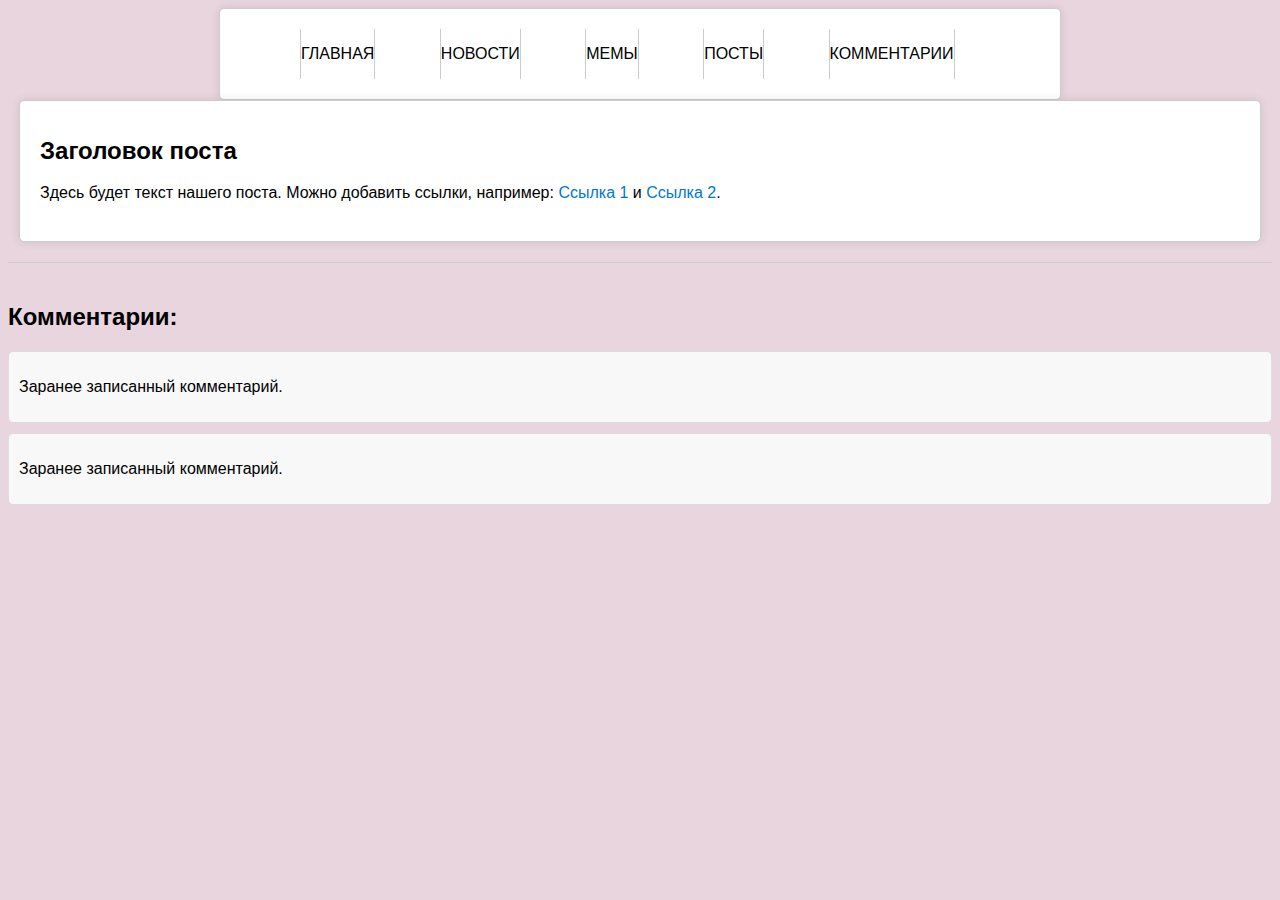
==== Result.html @ b0f358f7 "Add files via upload" ====
<!DOCTYPE html>
<html lang="en">
<head>
    <meta charset="UTF-8">
    <meta name="viewport" content="width=device-width, initial-scale=1.0">
    <title>10 Способов борьбы с депрессией</title>
    <style>
        body {
            font-family: Arial, sans-serif;
			background-color: #e8d5de;
        }
		
		.sitetop {
			max-width: 800px;
            margin: 0 auto;
            padding: 20px;
            background-color: #fff;
            border: 1px solid #ccc;
            border-radius: 5px;
            box-shadow: 0 0 10px rgba(0, 0, 0, 0.1);
		}
		
		.topref {
			border-left: 1px solid #ccc;
			border-right: 1px solid #ccc;
			display: inline-block;
			margin-left: 60px;
			text-transform: uppercase;
		}
		
		.topref a{
			color: #000000;
			text-decoration: none;
		}

        .post {
            max-width: 1200px;
            margin: 0 auto;
            padding: 20px;
            background-color: #fff;
            border: 1px solid #ccc;
            border-radius: 5px;
            box-shadow: 0 0 10px rgba(0, 0, 0, 0.1);
        }

        .post h1 {
            font-size: 24px;
        }

        .post p {
            font-size: 16px;
            line-height: 1.5;
        }

        .post a {
            color: #0077cc;
            text-decoration: none;
        }

        .comments {
            margin-top: 20px;
            padding-top: 20px;
            border-top: 1px solid #ccc;
        }

        .comment {
            margin-bottom: 10px;
            padding: 10px;
            background-color: #f8f8f8;
            border: 1px solid #ddd;
            border-radius: 5px;
        }
    </style>
</head>
<body>
	<div class="sitetop">
		<div class="topref">
			<p><a href="https://www.youtube.com/watch?v=dQw4w9WgXcQ">Главная</a></p>
		</div>
		<div class="topref">
			<p><a href="https://www.youtube.com/watch?v=dQw4w9WgXcQ">Новости</a></p>
		</div>
		<div class="topref">
			<p><a href="https://www.youtube.com/watch?v=dQw4w9WgXcQ">Мемы</a></p>
		</div>
		<div class="topref">
			<p><a href="https://www.youtube.com/watch?v=dQw4w9WgXcQ">Посты</a></p>
		</div>
		<div class="topref">
			<p><a href="https://www.youtube.com/watch?v=dQw4w9WgXcQ">Комментарии</a></p>
		</div>
	</div>

    <div class="post">
        <h1>Заголовок поста</h1>
        <p>Здесь будет текст нашего поста. Можно добавить ссылки, например: <a href="https://www.youtube.com/watch?v=dQw4w9WgXcQ">Ссылка 1</a> и <a href="https://www.youtube.com/watch?v=dQw4w9WgXcQ">Ссылка 2</a>.</p>
    </div>

    <div class="comments">
        <h2>Комментарии:</h2>
        
        <div class="comment">
            <p>Заранее записанный комментарий.</p>
        </div>

        <div class="comment">
            <p>Заранее записанный комментарий.</p>
        </div>

        <!-- Добавьте другие комментарии по вашему желанию -->

    </div>
</body>
</html>
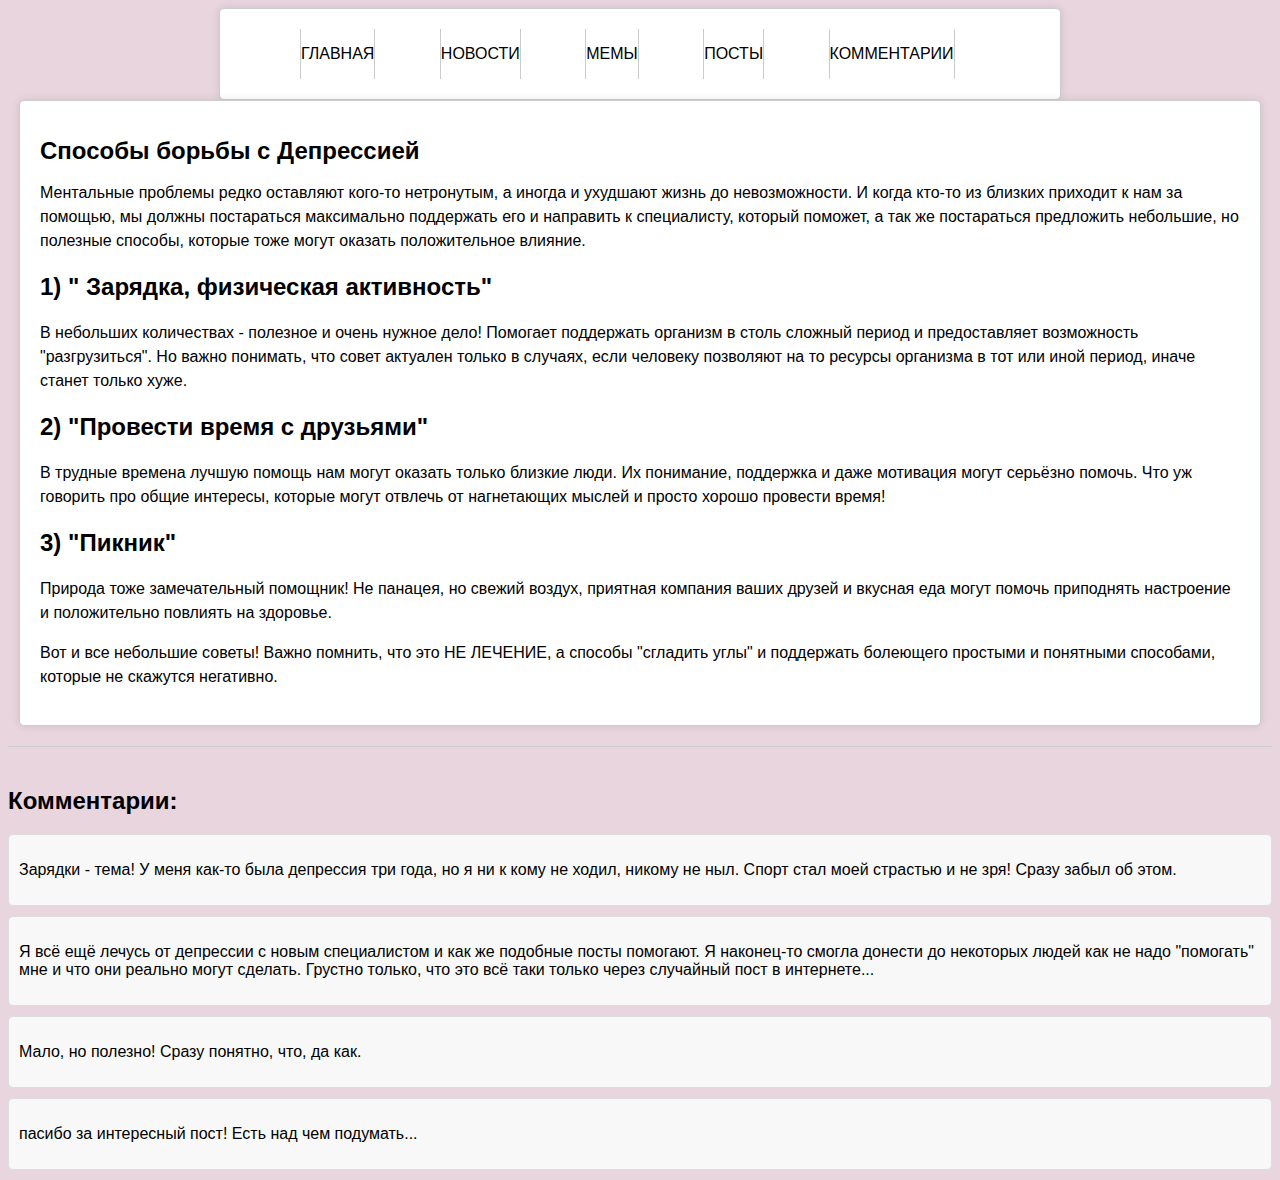
==== commit d9a096db: "Update Result.html" ====
--- a/Result.html
+++ b/Result.html
@@ -92,23 +92,37 @@
 	</div>
 
     <div class="post">
-        <h1>Заголовок поста</h1>
-        <p>Здесь будет текст нашего поста. Можно добавить ссылки, например: <a href="https://www.youtube.com/watch?v=dQw4w9WgXcQ">Ссылка 1</a> и <a href="https://www.youtube.com/watch?v=dQw4w9WgXcQ">Ссылка 2</a>.</p>
+        <h1>Способы борьбы с Депрессией</h1>
+        <p>Ментальные проблемы редко оставляют кого-то нетронутым, а иногда и ухудшают жизнь до невозможности. И когда кто-то из близких приходит к нам за помощью, мы должны постараться максимально поддержать его и направить к специалисту, который поможет, а так же постараться предложить небольшие, но полезные способы, которые тоже могут оказать положительное влияние.</p>
+	<h2>1) " Зарядка, физическая активность"</h2>
+	<p>В небольших количествах - полезное и очень нужное дело! Помогает поддержать организм в столь сложный период и предоставляет возможность "разгрузиться". Но важно понимать, что совет актуален только в случаях, если человеку позволяют на то ресурсы организма в тот или иной период, иначе станет только хуже.</p>
+	<h2>2) "Провести время с друзьями"</h2>
+	<p>В трудные времена лучшую помощь нам могут оказать только близкие люди. Их понимание, поддержка и даже мотивация могут серьёзно помочь. Что уж говорить про общие интересы, которые могут отвлечь от нагнетающих мыслей и просто хорошо провести время!</p>
+	<h2>3) "Пикник"</h2>
+	<p>Природа тоже замечательный помощник! Не панацея, но свежий воздух, приятная компания ваших друзей и вкусная еда могут помочь приподнять настроение и положительно повлиять на здоровье.</p>
+	<p>Вот и все небольшие советы! Важно помнить, что это НЕ ЛЕЧЕНИЕ, а способы "сгладить углы" и поддержать болеющего простыми и понятными способами, которые не скажутся негативно.</p>
     </div>
 
     <div class="comments">
         <h2>Комментарии:</h2>
         
         <div class="comment">
-            <p>Заранее записанный комментарий.</p>
+            <p>Зарядки - тема! У меня как-то была депрессия три года, но я ни к кому не ходил, никому не ныл. Спорт стал моей страстью и не зря! Сразу забыл об этом.</p>
         </div>
 
         <div class="comment">
-            <p>Заранее записанный комментарий.</p>
+            <p>Я всё ещё лечусь от депрессии с новым специалистом и как же подобные посты помогают. Я наконец-то смогла донести до некоторых людей как не надо "помогать" мне и что они реально могут сделать. Грустно только, что это всё таки только через случайный пост в интернете...</p>
         </div>
 
-        <!-- Добавьте другие комментарии по вашему желанию -->
+	<div class="comment">
+            <p>Мало, но полезно! Сразу понятно, что, да как.</p>
+        </div>
+
+	<div class="comment">
+            <p>пасибо за интересный пост! Есть над чем подумать...</p>
+        </div>
+        <!-- Добавить другие комментарии -->
 
     </div>
 </body>
-</html>+</html>
